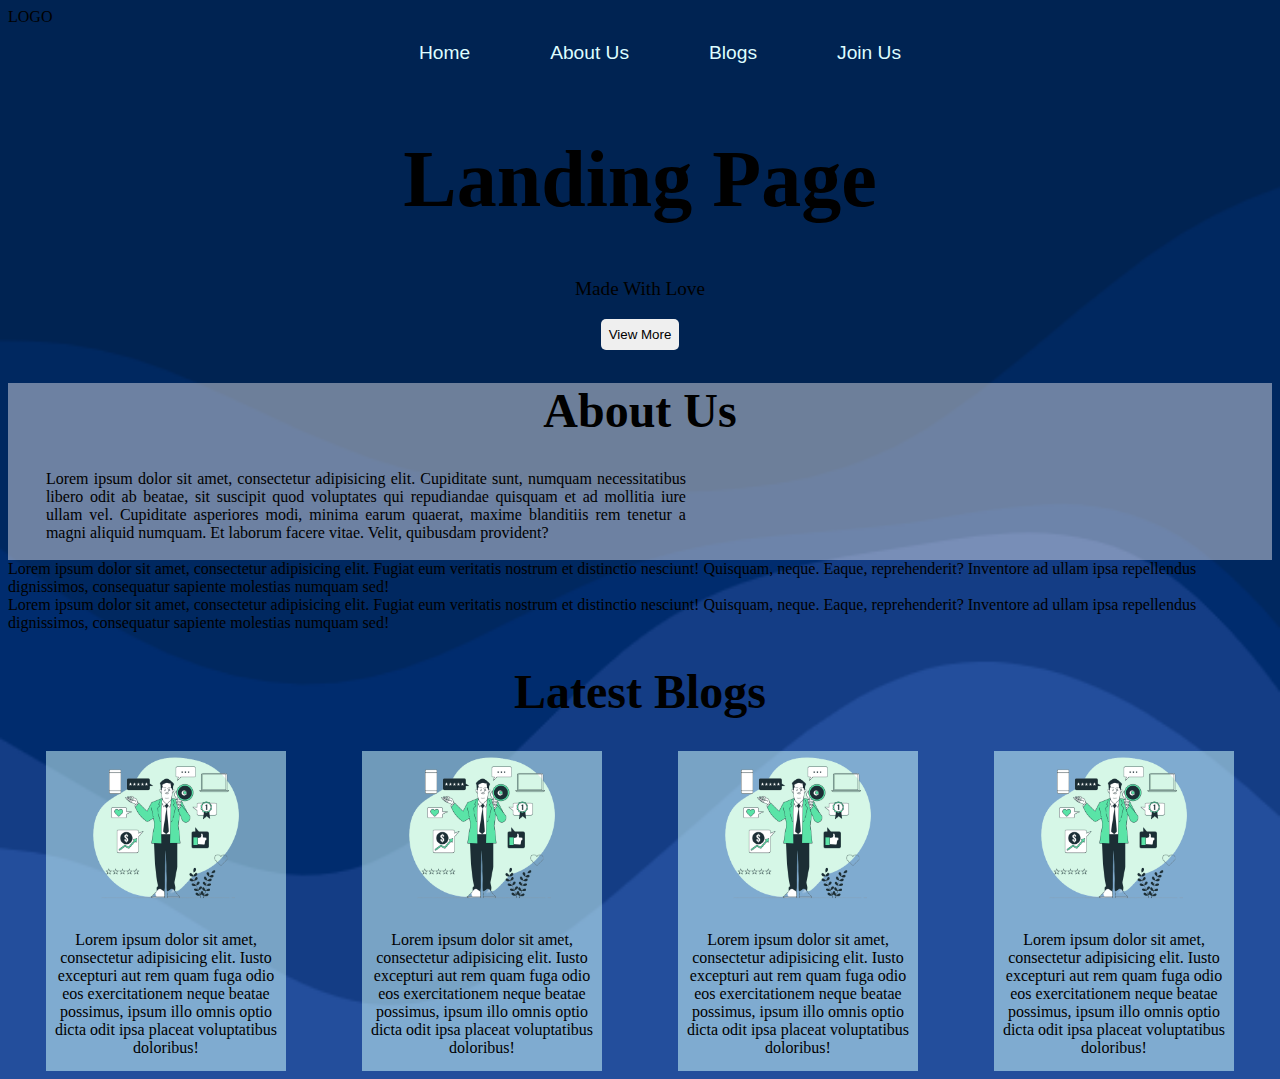
==== Task-2/index.html @ 08b1b06e "more sec" ====
<!DOCTYPE html>
<html lang="en">
<head>
    <meta charset="UTF-8">
    <meta name="viewport" content="width=device-width, initial-scale=1.0">
    <title>Landing Page</title>
    <link rel="stylesheet" href="style.css">
</head>
<body>
    <nav>
        <div class="logo">
            LOGO
        </div>
        <div class="navbar">
            <ul>
                <li>Home</li>
                <li>About Us</li>
                <li>Blogs</li>
                <li>Join Us</li>
            </ul>
        </div>
    </nav>

    <section class="sec-one">
        <div class="text-one">
            <h1>Landing Page</h1>
            <p>Made With Love</p>
            <button>View More</button>
        </div>

    </section>
    <section class="sec-two">
        <h1>About Us</h1>
        <div class="about-us">
            <div class="text-abt">
                Lorem ipsum dolor sit amet, consectetur adipisicing elit. Cupiditate sunt, numquam necessitatibus libero odit ab beatae, sit suscipit quod voluptates qui repudiandae quisquam et ad mollitia iure ullam vel. Cupiditate asperiores modi, minima earum quaerat, maxime blanditiis rem tenetur a magni aliquid numquam. Et laborum facere vitae. Velit, quibusdam provident?

            </div>
            <div class="img-abt">
                <!-- Image to be added -->
                <img src="" alt="">
            </div>
        </div>
    </section>

    <!--Services -->
    <section class="service">
        <div class="box-ser">
            <div class="up">
                <div class="img-ser">
                </div>
                <div class="txt-ser">
                    Lorem ipsum dolor sit amet, consectetur adipisicing elit. Fugiat eum veritatis nostrum et distinctio nesciunt! Quisquam, neque. Eaque, reprehenderit? Inventore ad ullam ipsa repellendus dignissimos, consequatur sapiente molestias numquam sed!
                    
                </div>
            </div>
            <div class="down">
                <div class="img-ser">
                    
                </div>
                <div class="txt-ser">
                    Lorem ipsum dolor sit amet, consectetur adipisicing elit. Fugiat eum veritatis nostrum et distinctio nesciunt! Quisquam, neque. Eaque, reprehenderit? Inventore ad ullam ipsa repellendus dignissimos, consequatur sapiente molestias numquam sed!
    
                </div>

            </div>
        </div>
    </section>

    <!-- Sections for Blogs -->
    <section class="sec-three">
        <h1> Latest Blogs</h1>
        <div class="blog">
            <div class="b-one box">
                <img src="images/about-me-img.png" alt="">
                <br>
                <p>Lorem ipsum dolor sit amet, consectetur adipisicing elit. Iusto excepturi aut rem quam fuga odio eos exercitationem neque beatae possimus, ipsum illo omnis optio dicta odit ipsa placeat voluptatibus doloribus!</p>
                
                
            </div>
            <div class="b-two box">
                <img src="images/about-me-img.png" alt="">
                <br>
                <p>Lorem ipsum dolor sit amet, consectetur adipisicing elit. Iusto excepturi aut rem quam fuga odio eos exercitationem neque beatae possimus, ipsum illo omnis optio dicta odit ipsa placeat voluptatibus doloribus!</p>
                
            </div>
            <div class="b-three box">
                <img src="images/about-me-img.png" alt="">
                <br>
                <p>Lorem ipsum dolor sit amet, consectetur adipisicing elit. Iusto excepturi aut rem quam fuga odio eos exercitationem neque beatae possimus, ipsum illo omnis optio dicta odit ipsa placeat voluptatibus doloribus!</p>
                
            </div>
            <div class="b-four box">
                <img src="images/about-me-img.png" alt="">
                <br>
                <p>Lorem ipsum dolor sit amet, consectetur adipisicing elit. Iusto excepturi aut rem quam fuga odio eos exercitationem neque beatae possimus, ipsum illo omnis optio dicta odit ipsa placeat voluptatibus doloribus!</p>
                
            </div>
        </div>
    </section>
    
</body>
</html>
---- Task-2/style.css ----
body{
    background-image: url("images/main-sec-one-bg.png");
    background-position: top;
    background-repeat: no-repeat;
    background-size: cover;
}
/* .navbar{
    
} */
.navbar ul{
    justify-content: center;
    display: flex;
    flex-wrap: wrap;
    gap: 5rem;
}
.navbar ul li{
    font-family: 'Lucida Sans', 'Lucida Sans Regular', 'Lucida Grande', 'Lucida Sans Unicode', Geneva, Verdana, sans-serif;
    color:rgb(222, 253, 255);
    list-style:none;
    font-size: larger;
}

/* Section One */
 .sec-one{
    display: flex;
    flex-wrap: wrap;
    justify-content: space-between;
 }


 .text-one{
    margin: auto;
    justify-content: center;
    text-align: center;
    margin-top: 5rem;
 }   

 .text-one{
    margin: auto;

}

 .text-one h1{
    font-size: 5rem;
}
.text-one p{
    text-align: center;
    margin-top: 0%;
    font-size:larger;
}

.text-one button{ 
    margin: auto;
    justify-content: center;
    text-align: center;
    border: 0px ;
    border-radius: 5px;
    padding: .5rem;
    transition-duration: .5s;
}
.text-one button:hover{
    cursor: pointer;
    background-color: rgba(245, 245, 245, 0.313) ;
    border-color: azure;
    transition-duration: .5s;


}

/* About Us */

.sec-two{
    margin: auto;
    border: 0px solid snow;
    background-color: rgba(255, 250, 250, 0.429);   
}
.sec-two h1{
    text-align: center;
    font-size: 3rem;
}
.about-us{
    margin: auto;
    text-align: center;
}
.about-us .text-abt{
    text-align: justify;
    width: 40rem;
    margin-left: 3%;
    
}
/* Services */

.service{
    display: flex;
    justify-content: space-around;
}

.box-ser{
    display: flex;
    flex-direction: column;

}

.up, .down{
    display: flex;
    justify-content: space-around;
    
}

/* Blogs */
.sec-three{

}

.sec-three h1{
    font-size: 3rem;
    text-align: center;
}

.blog{
    display: flex;
    flex-wrap: wrap;
    justify-content: space-around;
}
.box{
    justify-content: center;
    text-align: center;
    border: 0px solid bisque;
    background-color: rgba(212, 255, 255, 0.525);
}
.b-one, .b-two, .b-three, .b-four{
    width: 15rem;
    height: 20rem;
    
}
.box img{
    width: 10rem;
    align-items: center;
}
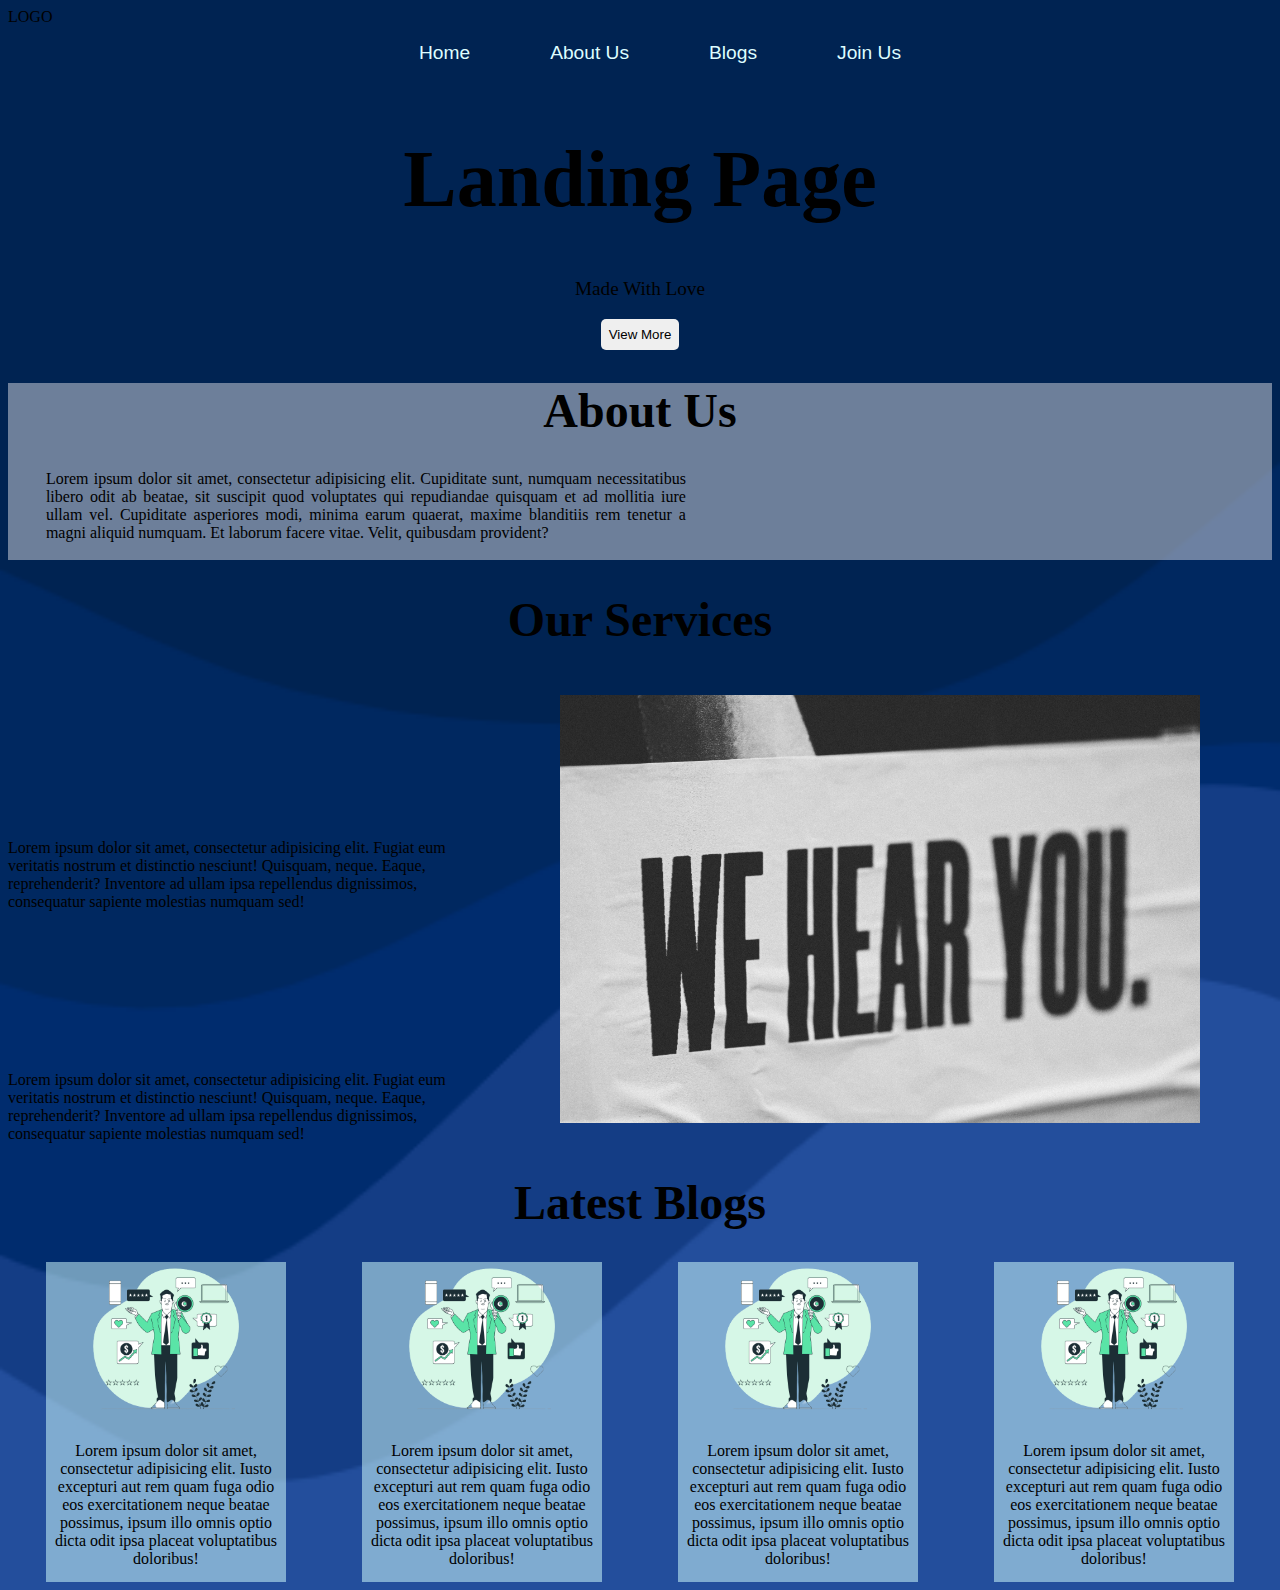
==== commit 08b1ce84: "Add" ====
--- a/Task-2/index.html
+++ b/Task-2/index.html
@@ -44,30 +44,37 @@
     </section>
 
     <!--Services -->
-    <section class="service">
-        <div class="box-ser">
-            <div class="up">
-                <div class="img-ser">
+    <div class="outer-ser">
+        <h1>Our Services</h1>
+
+        <section class="service">
+            <div class="box-ser">
+                <div class="up">
+                    <div class="img-ser">
+                    </div>
+                    <div class="txt-ser">
+                        Lorem ipsum dolor sit amet, consectetur adipisicing elit. Fugiat eum veritatis nostrum et distinctio nesciunt! Quisquam, neque. Eaque, reprehenderit? Inventore ad ullam ipsa repellendus dignissimos, consequatur sapiente molestias numquam sed!
+                        
+                    </div>
                 </div>
-                <div class="txt-ser">
-                    Lorem ipsum dolor sit amet, consectetur adipisicing elit. Fugiat eum veritatis nostrum et distinctio nesciunt! Quisquam, neque. Eaque, reprehenderit? Inventore ad ullam ipsa repellendus dignissimos, consequatur sapiente molestias numquam sed!
+                <div class="down">
+                    <div class="img-ser">
+                        
+                    </div>
+                    <div class="txt-ser">
+                        Lorem ipsum dolor sit amet, consectetur adipisicing elit. Fugiat eum veritatis nostrum et distinctio nesciunt! Quisquam, neque. Eaque, reprehenderit? Inventore ad ullam ipsa repellendus dignissimos, consequatur sapiente molestias numquam sed!
+                        
+                    </div>
                     
                 </div>
             </div>
-            <div class="down">
-                <div class="img-ser">
-                    
-                </div>
-                <div class="txt-ser">
-                    Lorem ipsum dolor sit amet, consectetur adipisicing elit. Fugiat eum veritatis nostrum et distinctio nesciunt! Quisquam, neque. Eaque, reprehenderit? Inventore ad ullam ipsa repellendus dignissimos, consequatur sapiente molestias numquam sed!
-    
-                </div>
-
+            <div class="img-box">
+                <img src="images/service-main.jpg" alt="">
             </div>
-        </div>
-    </section>
-
-    <!-- Sections for Blogs -->
+        </section>
+    </div>
+        
+        <!-- Sections for Blogs -->
     <section class="sec-three">
         <h1> Latest Blogs</h1>
         <div class="blog">
--- a/Task-2/style.css
+++ b/Task-2/style.css
@@ -92,19 +92,39 @@
 
 .service{
     display: flex;
+    flex-wrap: wrap;
     justify-content: space-around;
+}
+.outer-ser  h1{
+    text-align: center;
+    font-size:3rem;
 }
 
 .box-ser{
     display: flex;
     flex-direction: column;
-
+    flex-wrap: wrap;
 }
 
 .up, .down{
     display: flex;
+    flex-direction: column;
+    flex-wrap: wrap;
     justify-content: space-around;
-    
+    gap: 10rem;
+
+}
+.txt-ser{
+    width: 30rem;
+}
+
+.img-box{
+    margin: auto;
+}
+.img-box img{
+    margin: auto;
+    width: 40rem;
+    border-color:bisque;
 }
 
 /* Blogs */
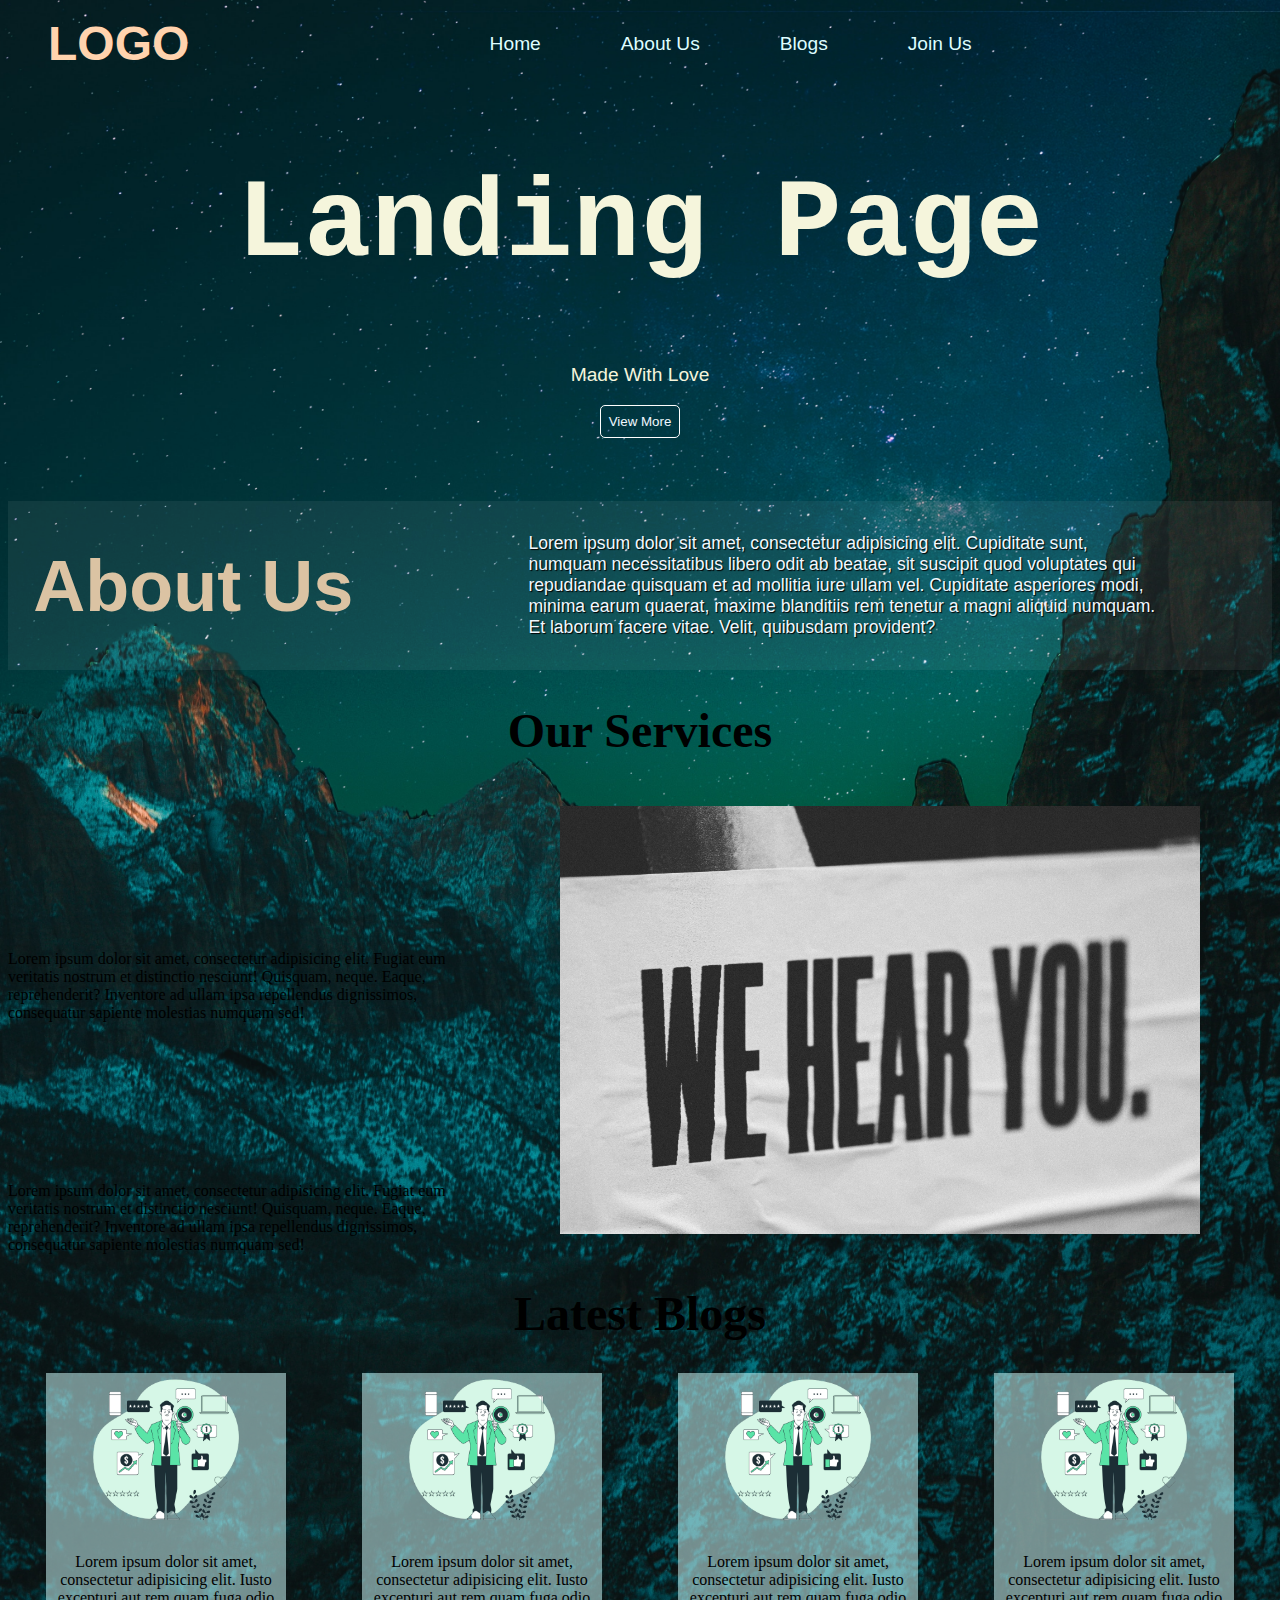
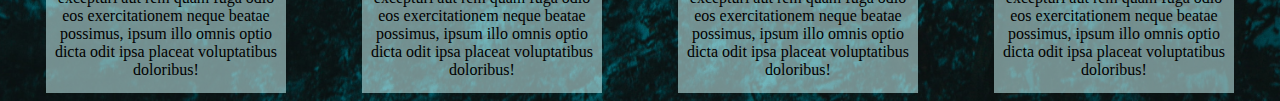
==== commit d1671ba4: "adding more" ====
--- a/Task-2/index.html
+++ b/Task-2/index.html
@@ -8,15 +8,18 @@
 </head>
 <body>
     <nav>
-        <div class="logo">
-            LOGO
-        </div>
         <div class="navbar">
             <ul>
-                <li>Home</li>
-                <li>About Us</li>
-                <li>Blogs</li>
-                <li>Join Us</li>
+                <div class="logo">
+                    LOGO
+                </div>
+                <div class="inside-ul">
+
+                    <li>Home</li>
+                    <li>About Us</li>
+                    <li>Blogs</li>
+                    <li>Join Us</li>
+                </div>
             </ul>
         </div>
     </nav>
@@ -29,19 +32,20 @@
         </div>
 
     </section>
+
+    <!-- About Section  -->
+<div class="outer-two">
+
     <section class="sec-two">
         <h1>About Us</h1>
         <div class="about-us">
             <div class="text-abt">
                 Lorem ipsum dolor sit amet, consectetur adipisicing elit. Cupiditate sunt, numquam necessitatibus libero odit ab beatae, sit suscipit quod voluptates qui repudiandae quisquam et ad mollitia iure ullam vel. Cupiditate asperiores modi, minima earum quaerat, maxime blanditiis rem tenetur a magni aliquid numquam. Et laborum facere vitae. Velit, quibusdam provident?
-
-            </div>
-            <div class="img-abt">
-                <!-- Image to be added -->
-                <img src="" alt="">
+                
             </div>
         </div>
     </section>
+</div>
 
     <!--Services -->
     <div class="outer-ser">
--- a/Task-2/style.css
+++ b/Task-2/style.css
@@ -1,13 +1,24 @@
 body{
-    background-image: url("images/main-sec-one-bg.png");
-    background-position: top;
+    background-image: url("images/bg-2.jpg");
+    background-position: center;
     background-repeat: no-repeat;
     background-size: cover;
 }
 /* .navbar{
     
 } */
-.navbar ul{
+nav .logo{
+    color: rgb(255, 211, 174);
+    font-family: 'Segoe UI', Tahoma, Geneva, Verdana, sans-serif;
+    font-weight: bolder;
+    font-size: 3rem;
+
+}
+.navbar ul {
+    display: flex;
+}
+.navbar ul .inside-ul{
+    margin: auto;
     justify-content: center;
     display: flex;
     flex-wrap: wrap;
@@ -20,7 +31,7 @@
     font-size: larger;
 }
 
-/* Section One */
+/* Section one */
  .sec-one{
     display: flex;
     flex-wrap: wrap;
@@ -29,6 +40,7 @@
 
 
  .text-one{
+    color:beige;
     margin: auto;
     justify-content: center;
     text-align: center;
@@ -41,52 +53,72 @@
 }
 
  .text-one h1{
-    font-size: 5rem;
+    font-size: 7rem;
+    font-family:'Courier New', Courier, monospace;
 }
 .text-one p{
     text-align: center;
     margin-top: 0%;
     font-size:larger;
+    font-family: Verdana, Geneva, Tahoma, sans-serif;
 }
 
 .text-one button{ 
     margin: auto;
     justify-content: center;
     text-align: center;
-    border: 0px ;
+    border: 1px solid rgb(255, 255, 255) ;
+    background-color: rgba(255, 255, 255, 0);
     border-radius: 5px;
     padding: .5rem;
+    color: aliceblue;
     transition-duration: .5s;
 }
 .text-one button:hover{
     cursor: pointer;
-    background-color: rgba(245, 245, 245, 0.313) ;
-    border-color: azure;
+    background-color: rgb(0, 0, 0) ;
+    border-color: rgb(0, 0, 0);
+    color: white;
     transition-duration: .5s;
 
 
 }
 
 /* About Us */
+.outer-two{
+    margin-top:5%;
+    justify-content:center;
+}
 
 .sec-two{
+    display: flex;
+    flex-wrap: wrap;
+    justify-content: space-around;
     margin: auto;
-    border: 0px solid snow;
-    background-color: rgba(255, 250, 250, 0.429);   
+    border: 0px solid rgba(255, 250, 250, 0.34);
+    background-color: rgba(255, 255, 255, 0.064);   
 }
 .sec-two h1{
+    margin: auto;
+    margin-left: 2%;
     text-align: center;
-    font-size: 3rem;
+    font-size: 4.5rem;
+    color:rgb(219, 195, 163);
+    font-family:'Franklin Gothic Medium', 'Arial Narrow', Arial, sans-serif;
 }
 .about-us{
     margin: auto;
+    padding: 2rem;
     text-align: center;
 }
 .about-us .text-abt{
-    text-align: justify;
+    text-align:left;
     width: 40rem;
-    margin-left: 3%;
-    
+    color:aliceblue;
+    font-family:Verdana, Geneva, Tahoma, sans-serif;
+    text-shadow: 1px 1px 1px black;
+    font-size: larger;
+    font-size: 1.1rem;
 }
 /* Services */
 
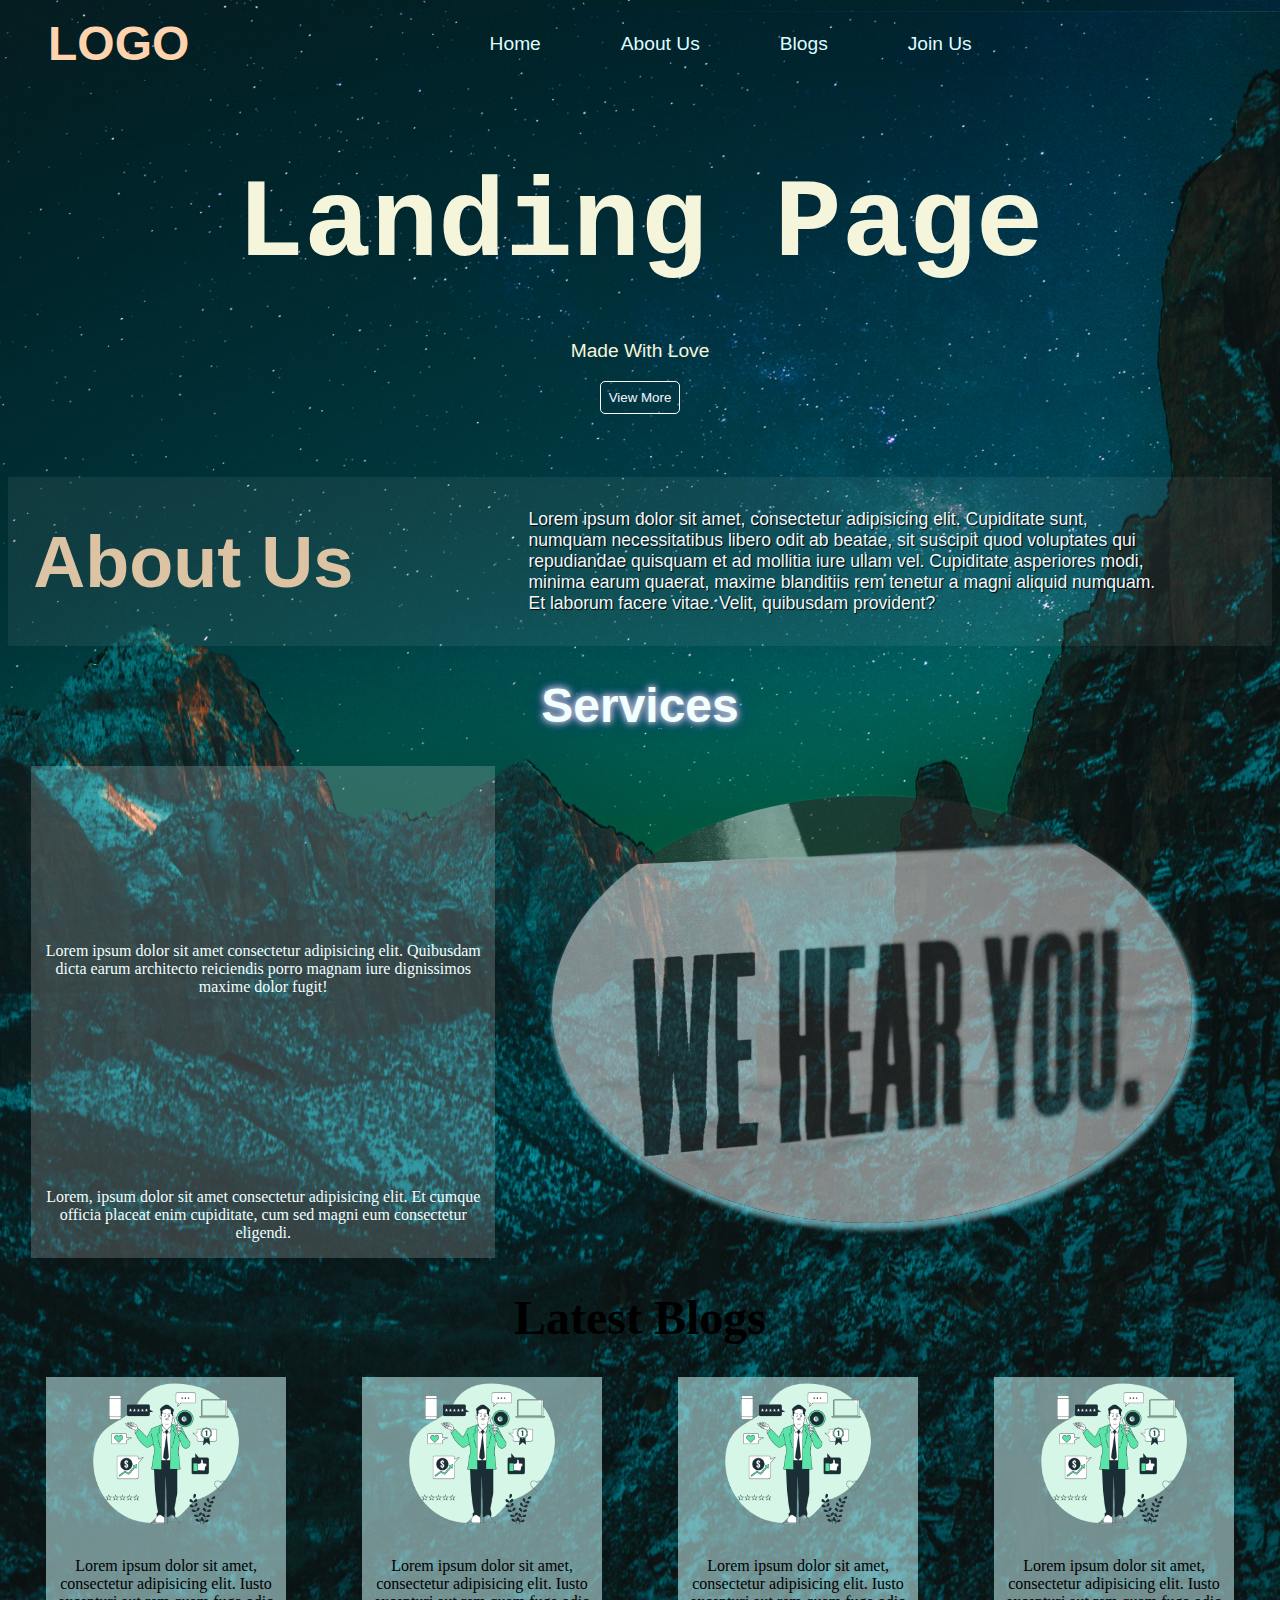
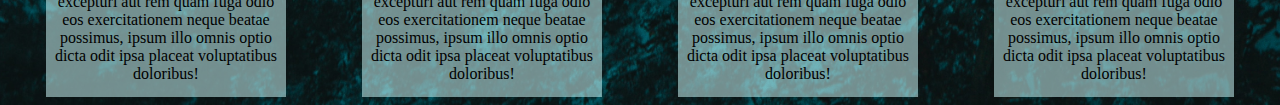
==== commit 0e183833: "add" ====
--- a/Task-2/index.html
+++ b/Task-2/index.html
@@ -49,7 +49,7 @@
 
     <!--Services -->
     <div class="outer-ser">
-        <h1>Our Services</h1>
+        <h1>Services</h1>
 
         <section class="service">
             <div class="box-ser">
@@ -57,8 +57,7 @@
                     <div class="img-ser">
                     </div>
                     <div class="txt-ser">
-                        Lorem ipsum dolor sit amet, consectetur adipisicing elit. Fugiat eum veritatis nostrum et distinctio nesciunt! Quisquam, neque. Eaque, reprehenderit? Inventore ad ullam ipsa repellendus dignissimos, consequatur sapiente molestias numquam sed!
-                        
+                            <p>Lorem ipsum dolor sit amet consectetur adipisicing elit. Quibusdam dicta earum architecto reiciendis porro magnam iure dignissimos maxime dolor fugit!</p>                        
                     </div>
                 </div>
                 <div class="down">
@@ -66,8 +65,7 @@
                         
                     </div>
                     <div class="txt-ser">
-                        Lorem ipsum dolor sit amet, consectetur adipisicing elit. Fugiat eum veritatis nostrum et distinctio nesciunt! Quisquam, neque. Eaque, reprehenderit? Inventore ad ullam ipsa repellendus dignissimos, consequatur sapiente molestias numquam sed!
-                        
+                        <p>Lorem, ipsum dolor sit amet consectetur adipisicing elit. Et cumque officia placeat enim cupiditate, cum sed magni eum consectetur eligendi.</p>                        
                     </div>
                     
                 </div>
--- a/Task-2/style.css
+++ b/Task-2/style.css
@@ -58,7 +58,7 @@
 }
 .text-one p{
     text-align: center;
-    margin-top: 0%;
+    margin-top: -3%;
     font-size:larger;
     font-family: Verdana, Geneva, Tahoma, sans-serif;
 }
@@ -128,8 +128,13 @@
     justify-content: space-around;
 }
 .outer-ser  h1{
+    color: azure;
+    text-shadow: 1px 1px 1px white;
+    border-color:yellow ;
+    text-shadow: 0 0 5px #b5b5b5, 0 0 10px #c0c0c07b, 0 0 10px #ffffff74, 0 0 10px rgb(102, 102, 214), 0 0 20px rgba(0, 0, 255, 0.269);
     text-align: center;
     font-size:3rem;
+    font-family: Verdana, Geneva, Tahoma, sans-serif;
 }
 
 .box-ser{
@@ -144,10 +149,17 @@
     flex-wrap: wrap;
     justify-content: space-around;
     gap: 10rem;
-
+    border: 0px solid white;
+    background-color: rgba(255, 255, 255, 0.185);
+    margin-left: 5%;
 }
 .txt-ser{
-    width: 30rem;
+    text-align: center;
+    align-items: center;
+    margin: auto;
+    justify-content: center;
+    width: 29rem;
+    color: azure;
 }
 
 .img-box{
@@ -156,7 +168,9 @@
 .img-box img{
     margin: auto;
     width: 40rem;
-    border-color:bisque;
+    box-shadow: 2px 5px 5px 2px rgb(160, 241, 255);
+    border-radius: 50%;
+    opacity: 60%;
 }
 
 /* Blogs */
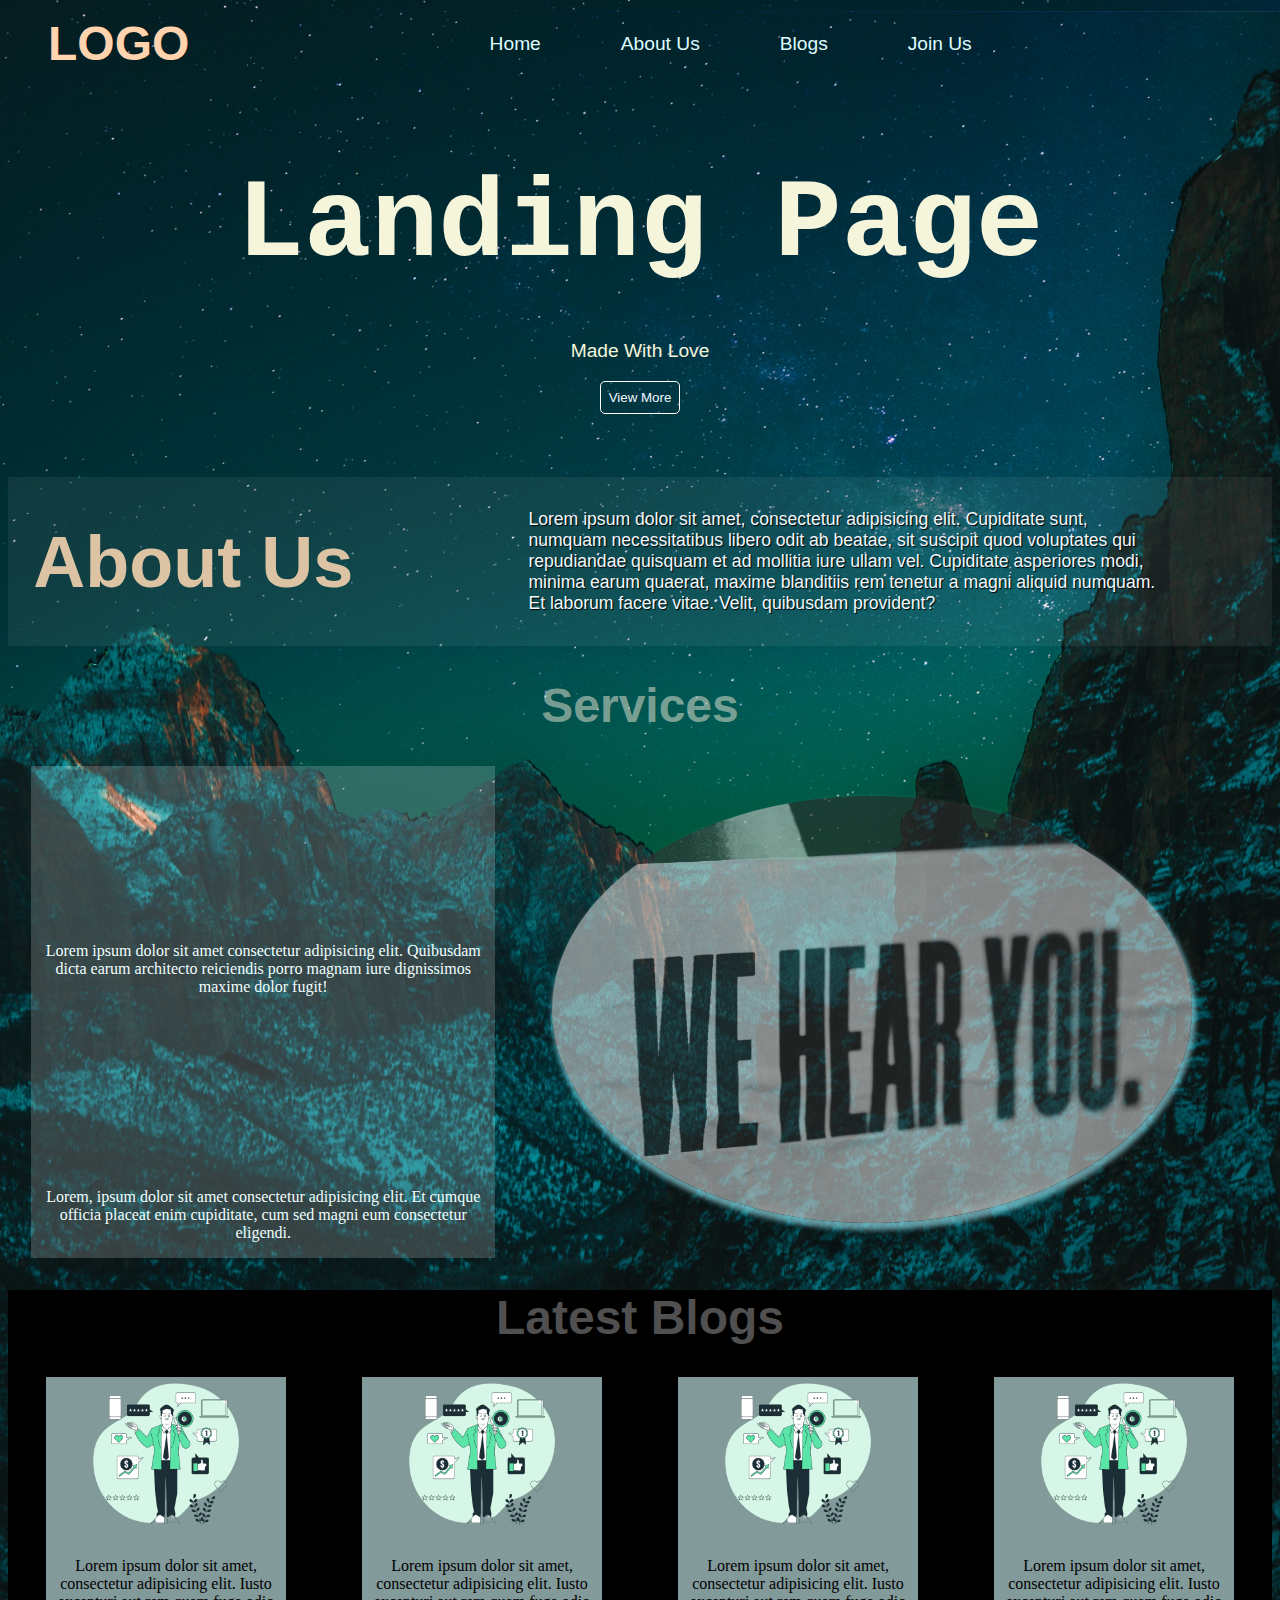
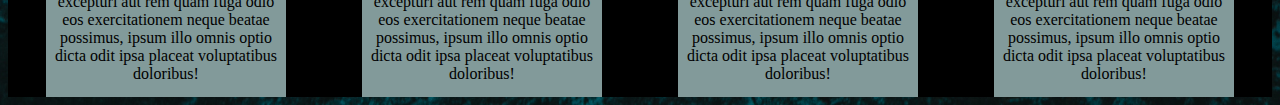
==== commit e9d8093f: "add" ====
--- a/Task-2/index.html
+++ b/Task-2/index.html
@@ -107,6 +107,17 @@
             </div>
         </div>
     </section>
+
+    <footer>
+        <div class="social">
+            <div class="logo">
+
+            </div>
+            <div class="connect">
+                
+            </div>
+        </div>
+    </footer>
     
 </body>
 </html>--- a/Task-2/style.css
+++ b/Task-2/style.css
@@ -121,17 +121,20 @@
     font-size: 1.1rem;
 }
 /* Services */
-
+.outer-ser{
+    justify-content: center;
+    align-items: center;
+}
 .service{
     display: flex;
     flex-wrap: wrap;
     justify-content: space-around;
 }
 .outer-ser  h1{
-    color: azure;
-    text-shadow: 1px 1px 1px white;
+    color:rgba(255, 241, 223, 0.495);
+    /* text-shadow: 1px 1px 1px white; */
     border-color:yellow ;
-    text-shadow: 0 0 5px #b5b5b5, 0 0 10px #c0c0c07b, 0 0 10px #ffffff74, 0 0 10px rgb(102, 102, 214), 0 0 20px rgba(0, 0, 255, 0.269);
+    /* text-shadow: 0 0 5px #b5b5b5, 0 0 10px #c0c0c07b, 0 0 10px #ffffff74, 0 0 10px rgb(102, 102, 214), 0 0 20px rgba(0, 0, 255, 0.269); */
     text-align: center;
     font-size:3rem;
     font-family: Verdana, Geneva, Tahoma, sans-serif;
@@ -175,12 +178,14 @@
 
 /* Blogs */
 .sec-three{
-
+    background-color: rgb(0, 0, 0);
 }
 
 .sec-three h1{
+    color:rgba(171, 171, 171, 0.47);
     font-size: 3rem;
     text-align: center;
+    font-family: Verdana, Geneva, Tahoma, sans-serif;
 }
 
 .blog{
@@ -192,7 +197,7 @@
     justify-content: center;
     text-align: center;
     border: 0px solid bisque;
-    background-color: rgba(212, 255, 255, 0.525);
+    background-color: rgba(216, 255, 255, 0.605);
 }
 .b-one, .b-two, .b-three, .b-four{
     width: 15rem;
@@ -203,3 +208,7 @@
     width: 10rem;
     align-items: center;
 }
+
+footer{
+    background-color: black;
+}
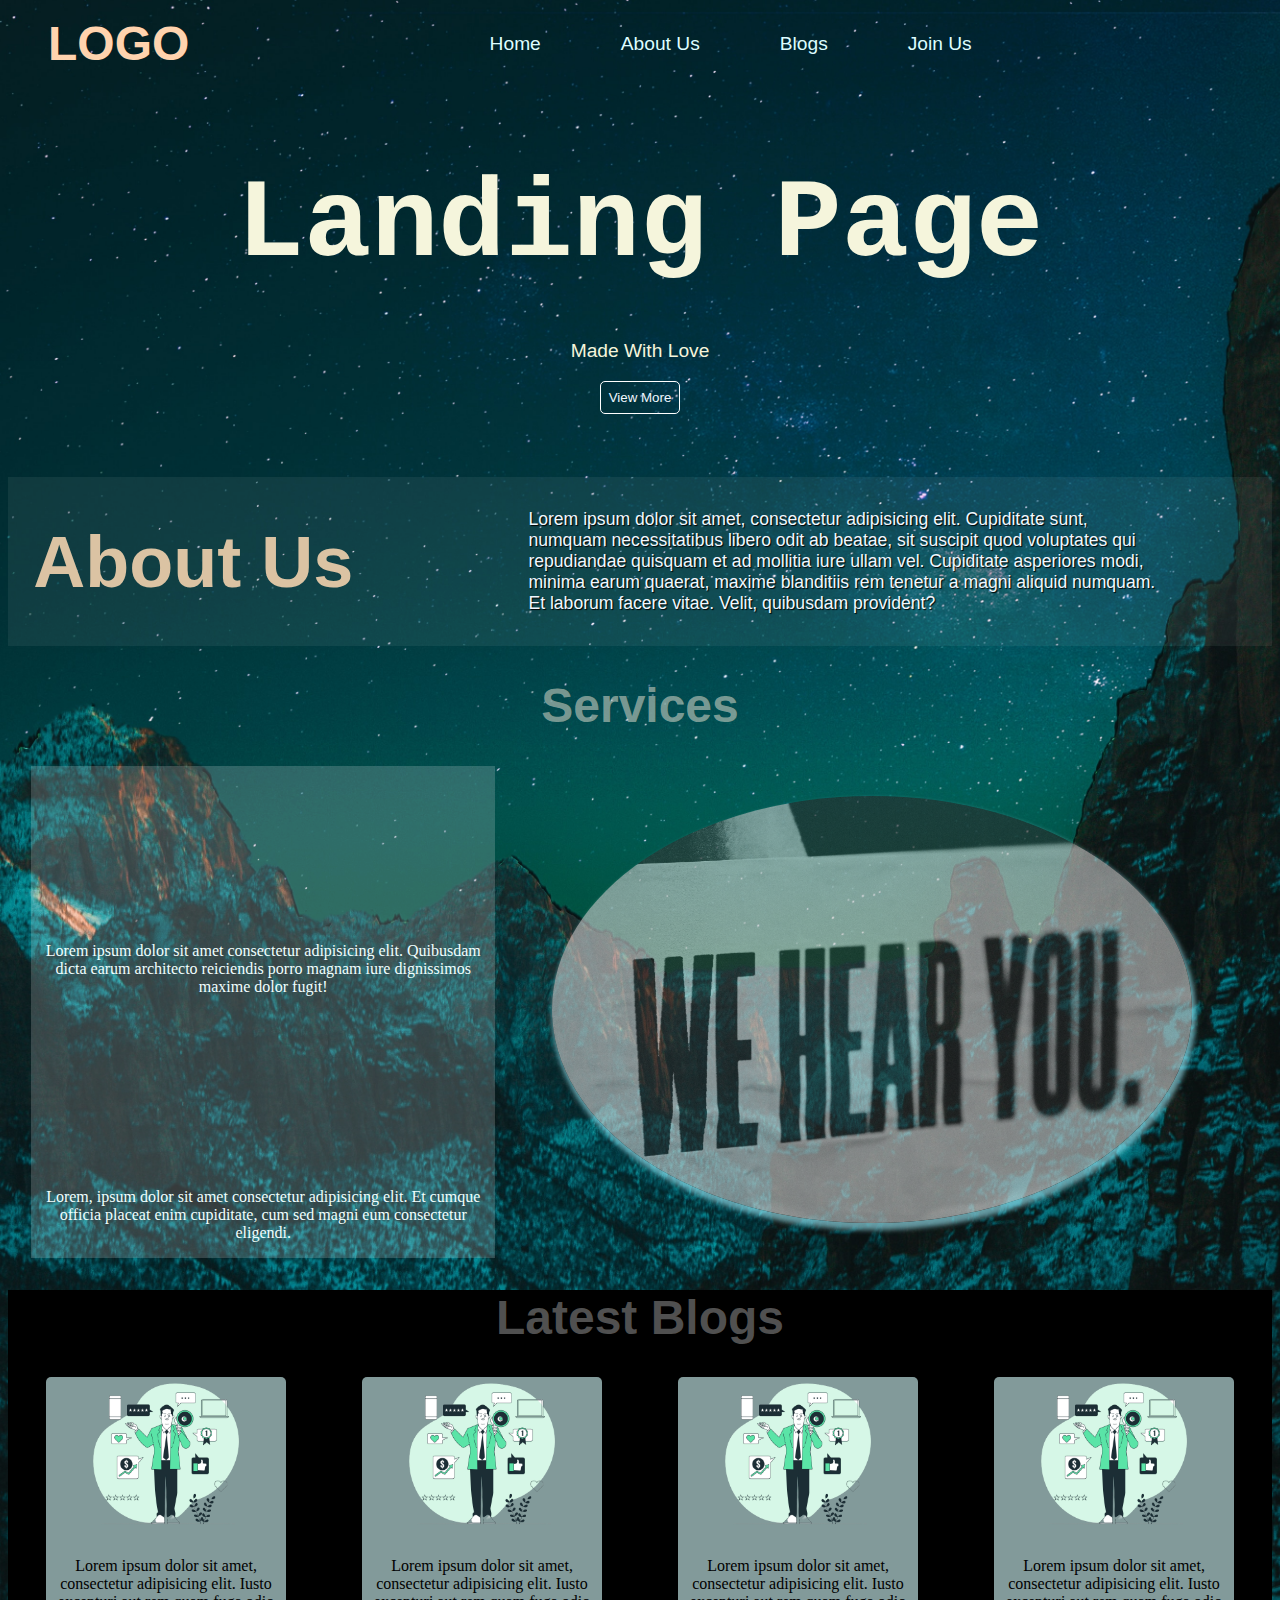
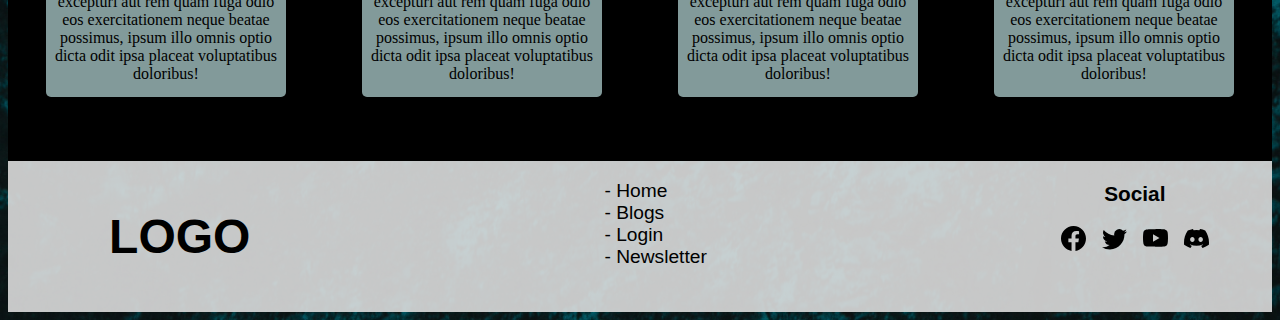
==== commit 3fd23c37: "add" ====
--- a/Task-2/index.html
+++ b/Task-2/index.html
@@ -110,11 +110,37 @@
 
     <footer>
         <div class="social">
-            <div class="logo">
-
+            <div class="foot-logo">
+                <p>LOGO</p>
             </div>
-            <div class="connect">
-                
+            <div class="quick-link">
+                <p>- Home <br> - Blogs <br> - Login <br> - Newsletter</p>
+            </div>
+            <div class="outer-connect">
+                <p>Social</p>
+                <div class="connect">
+                    <div class="facebook">
+                        <svg xmlns="http://www.w3.org/2000/svg" width="25" height="25" fill="currentColor" class="bi bi-facebook" viewBox="0 0 16 16">
+                            <path d="M16 8.049c0-4.446-3.582-8.05-8-8.05C3.58 0-.002 3.603-.002 8.05c0 4.017 2.926 7.347 6.75 7.951v-5.625h-2.03V8.05H6.75V6.275c0-2.017 1.195-3.131 3.022-3.131.876 0 1.791.157 1.791.157v1.98h-1.009c-.993 0-1.303.621-1.303 1.258v1.51h2.218l-.354 2.326H9.25V16c3.824-.604 6.75-3.934 6.75-7.951z"/>
+                        </svg>
+                    </div>
+                    <div class="twitter">
+                        <svg xmlns="http://www.w3.org/2000/svg" width="25" height="25" fill="currentColor" class="bi bi-twitter" viewBox="0 0 16 16">
+                            <path d="M5.026 15c6.038 0 9.341-5.003 9.341-9.334 0-.14 0-.282-.006-.422A6.685 6.685 0 0 0 16 3.542a6.658 6.658 0 0 1-1.889.518 3.301 3.301 0 0 0 1.447-1.817 6.533 6.533 0 0 1-2.087.793A3.286 3.286 0 0 0 7.875 6.03a9.325 9.325 0 0 1-6.767-3.429 3.289 3.289 0 0 0 1.018 4.382A3.323 3.323 0 0 1 .64 6.575v.045a3.288 3.288 0 0 0 2.632 3.218 3.203 3.203 0 0 1-.865.115 3.23 3.23 0 0 1-.614-.057 3.283 3.283 0 0 0 3.067 2.277A6.588 6.588 0 0 1 .78 13.58a6.32 6.32 0 0 1-.78-.045A9.344 9.344 0 0 0 5.026 15z"/>
+                        </svg>
+                    </div>
+                    <div class="youtube">
+                        <svg xmlns="http://www.w3.org/2000/svg" width="25" height="25" fill="currentColor" class="bi bi-youtube" viewBox="0 0 16 16">
+                            <path d="M8.051 1.999h.089c.822.003 4.987.033 6.11.335a2.01 2.01 0 0 1 1.415 1.42c.101.38.172.883.22 1.402l.01.104.022.26.008.104c.065.914.073 1.77.074 1.957v.075c-.001.194-.01 1.108-.082 2.06l-.008.105-.009.104c-.05.572-.124 1.14-.235 1.558a2.007 2.007 0 0 1-1.415 1.42c-1.16.312-5.569.334-6.18.335h-.142c-.309 0-1.587-.006-2.927-.052l-.17-.006-.087-.004-.171-.007-.171-.007c-1.11-.049-2.167-.128-2.654-.26a2.007 2.007 0 0 1-1.415-1.419c-.111-.417-.185-.986-.235-1.558L.09 9.82l-.008-.104A31.4 31.4 0 0 1 0 7.68v-.123c.002-.215.01-.958.064-1.778l.007-.103.003-.052.008-.104.022-.26.01-.104c.048-.519.119-1.023.22-1.402a2.007 2.007 0 0 1 1.415-1.42c.487-.13 1.544-.21 2.654-.26l.17-.007.172-.006.086-.003.171-.007A99.788 99.788 0 0 1 7.858 2h.193zM6.4 5.209v4.818l4.157-2.408L6.4 5.209z"/>
+                        </svg>
+                    </div>
+                    <div class="discord">
+                        <svg xmlns="http://www.w3.org/2000/svg" width="25" height="25" fill="currentColor" class="bi bi-discord" viewBox="0 0 16 16">
+                            <path d="M13.545 2.907a13.227 13.227 0 0 0-3.257-1.011.05.05 0 0 0-.052.025c-.141.25-.297.577-.406.833a12.19 12.19 0 0 0-3.658 0 8.258 8.258 0 0 0-.412-.833.051.051 0 0 0-.052-.025c-1.125.194-2.22.534-3.257 1.011a.041.041 0 0 0-.021.018C.356 6.024-.213 9.047.066 12.032c.001.014.01.028.021.037a13.276 13.276 0 0 0 3.995 2.02.05.05 0 0 0 .056-.019c.308-.42.582-.863.818-1.329a.05.05 0 0 0-.01-.059.051.051 0 0 0-.018-.011 8.875 8.875 0 0 1-1.248-.595.05.05 0 0 1-.02-.066.051.051 0 0 1 .015-.019c.084-.063.168-.129.248-.195a.05.05 0 0 1 .051-.007c2.619 1.196 5.454 1.196 8.041 0a.052.052 0 0 1 .053.007c.08.066.164.132.248.195a.051.051 0 0 1-.004.085 8.254 8.254 0 0 1-1.249.594.05.05 0 0 0-.03.03.052.052 0 0 0 .003.041c.24.465.515.909.817 1.329a.05.05 0 0 0 .056.019 13.235 13.235 0 0 0 4.001-2.02.049.049 0 0 0 .021-.037c.334-3.451-.559-6.449-2.366-9.106a.034.034 0 0 0-.02-.019Zm-8.198 7.307c-.789 0-1.438-.724-1.438-1.612 0-.889.637-1.613 1.438-1.613.807 0 1.45.73 1.438 1.613 0 .888-.637 1.612-1.438 1.612Zm5.316 0c-.788 0-1.438-.724-1.438-1.612 0-.889.637-1.613 1.438-1.613.807 0 1.451.73 1.438 1.613 0 .888-.631 1.612-1.438 1.612Z"/>
+                        </svg>
+                    </div>
+                    
+                </div>
             </div>
         </div>
     </footer>
--- a/Task-2/style.css
+++ b/Task-2/style.css
@@ -179,6 +179,7 @@
 /* Blogs */
 .sec-three{
     background-color: rgb(0, 0, 0);
+    padding-bottom: 4rem;
 }
 
 .sec-three h1{
@@ -198,6 +199,7 @@
     text-align: center;
     border: 0px solid bisque;
     background-color: rgba(216, 255, 255, 0.605);
+    border-radius: 5px;
 }
 .b-one, .b-two, .b-three, .b-four{
     width: 15rem;
@@ -209,6 +211,41 @@
     align-items: center;
 }
 
+/* Footer */
+
 footer{
-    background-color: black;
-}
+    background-color: rgba(221, 221, 221, 0.895);
+}
+.social{
+    display: flex;
+    justify-content: space-between;
+}
+.foot-logo{
+    /* margin: auto; */
+    margin-left: 8%;
+    font-size: 3rem;
+    font-family: Verdana, Geneva, Tahoma, sans-serif;
+    font-weight: bolder;
+
+}
+
+.quick-link{
+    font-size: 1.2rem;
+    font-family:'Segoe UI', Tahoma, Geneva, Verdana, sans-serif;
+}
+.quick-link p:hover{
+    cursor: pointer;
+}
+.outer-connect{
+    font-size: 1.3rem;
+    font-weight: bolder;
+    justify-content:center;
+    text-align: center;
+    font-family:'Lucida Sans', 'Lucida Sans Regular', 'Lucida Grande', 'Lucida Sans Unicode', Geneva, Verdana, sans-serif;
+    margin-right: 5%;
+}
+
+.connect{
+    display: flex;
+    gap: 1rem;
+}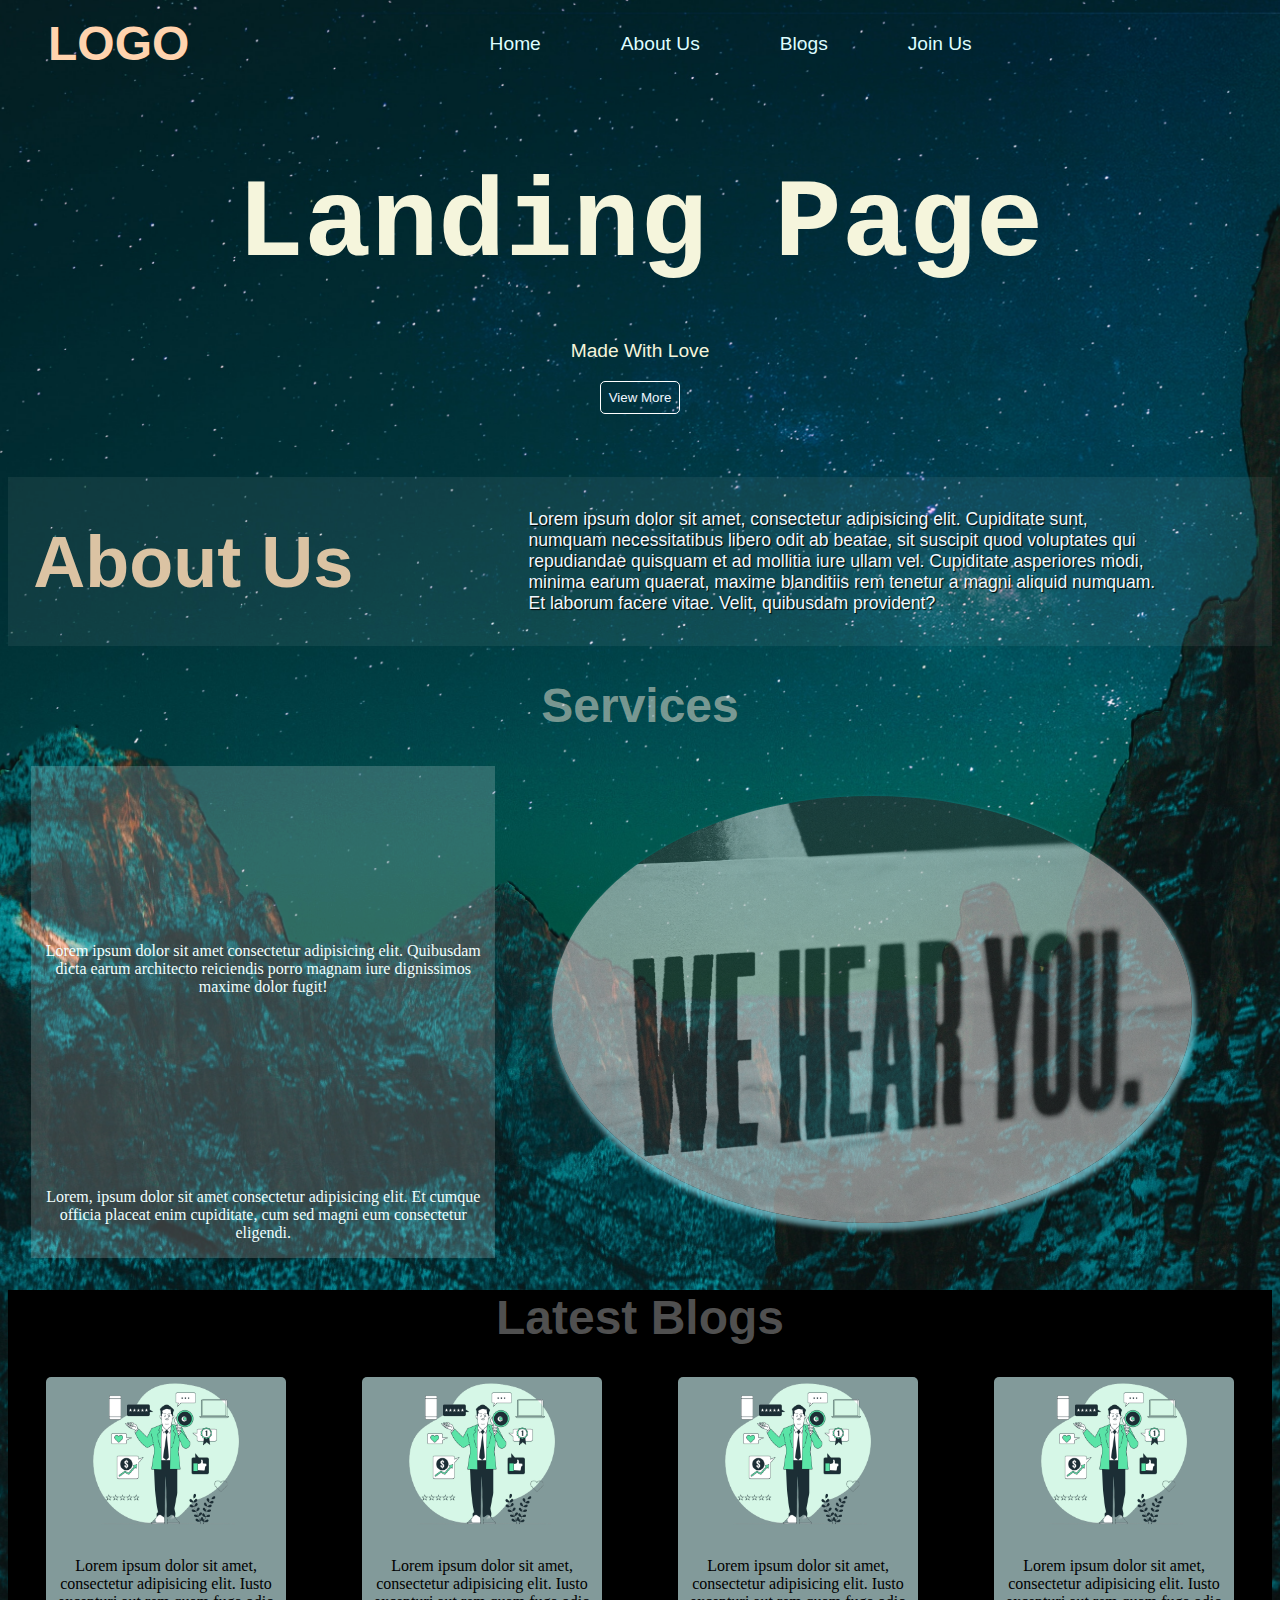
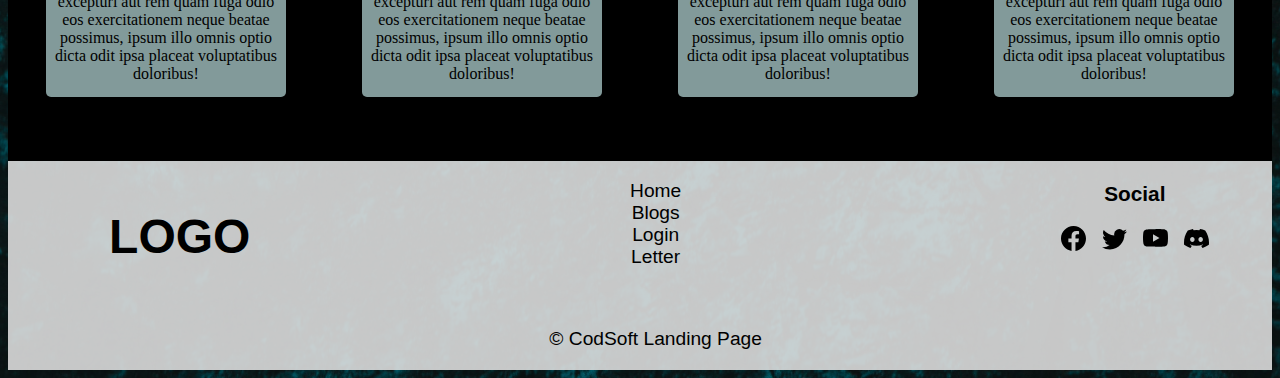
==== commit 309b0572: "change" ====
--- a/Task-2/index.html
+++ b/Task-2/index.html
@@ -114,7 +114,11 @@
                 <p>LOGO</p>
             </div>
             <div class="quick-link">
-                <p>- Home <br> - Blogs <br> - Login <br> - Newsletter</p>
+                <p> Home <br>  Blogs <br>  Login <br>  Letter</p>
+                <br>
+                <div class="end">
+                    <p>&copy CodSoft Landing Page</p>
+                </div>
             </div>
             <div class="outer-connect">
                 <p>Social</p>
--- a/Task-2/style.css
+++ b/Task-2/style.css
@@ -230,11 +230,17 @@
 }
 
 .quick-link{
+    text-align: center;
     font-size: 1.2rem;
     font-family:'Segoe UI', Tahoma, Geneva, Verdana, sans-serif;
 }
 .quick-link p:hover{
     cursor: pointer;
+}
+
+.end{
+    justify-content: center;
+    text-align: center;
 }
 .outer-connect{
     font-size: 1.3rem;
@@ -248,4 +254,27 @@
 .connect{
     display: flex;
     gap: 1rem;
+}
+
+.facebook:hover{
+    cursor: pointer;
+    color: blue;
+    transition-duration: .5s;
+}
+.twitter:hover{
+    cursor: pointer;
+    color:rgb(26, 144, 176);
+    transition-duration: .5s;
+}
+.youtube:hover{
+    cursor: pointer;
+    color:red;
+    transition-duration: .5s;
+
+}
+.discord:hover{
+    cursor: pointer;
+    color:purple;
+    transition-duration: .5s;
+
 }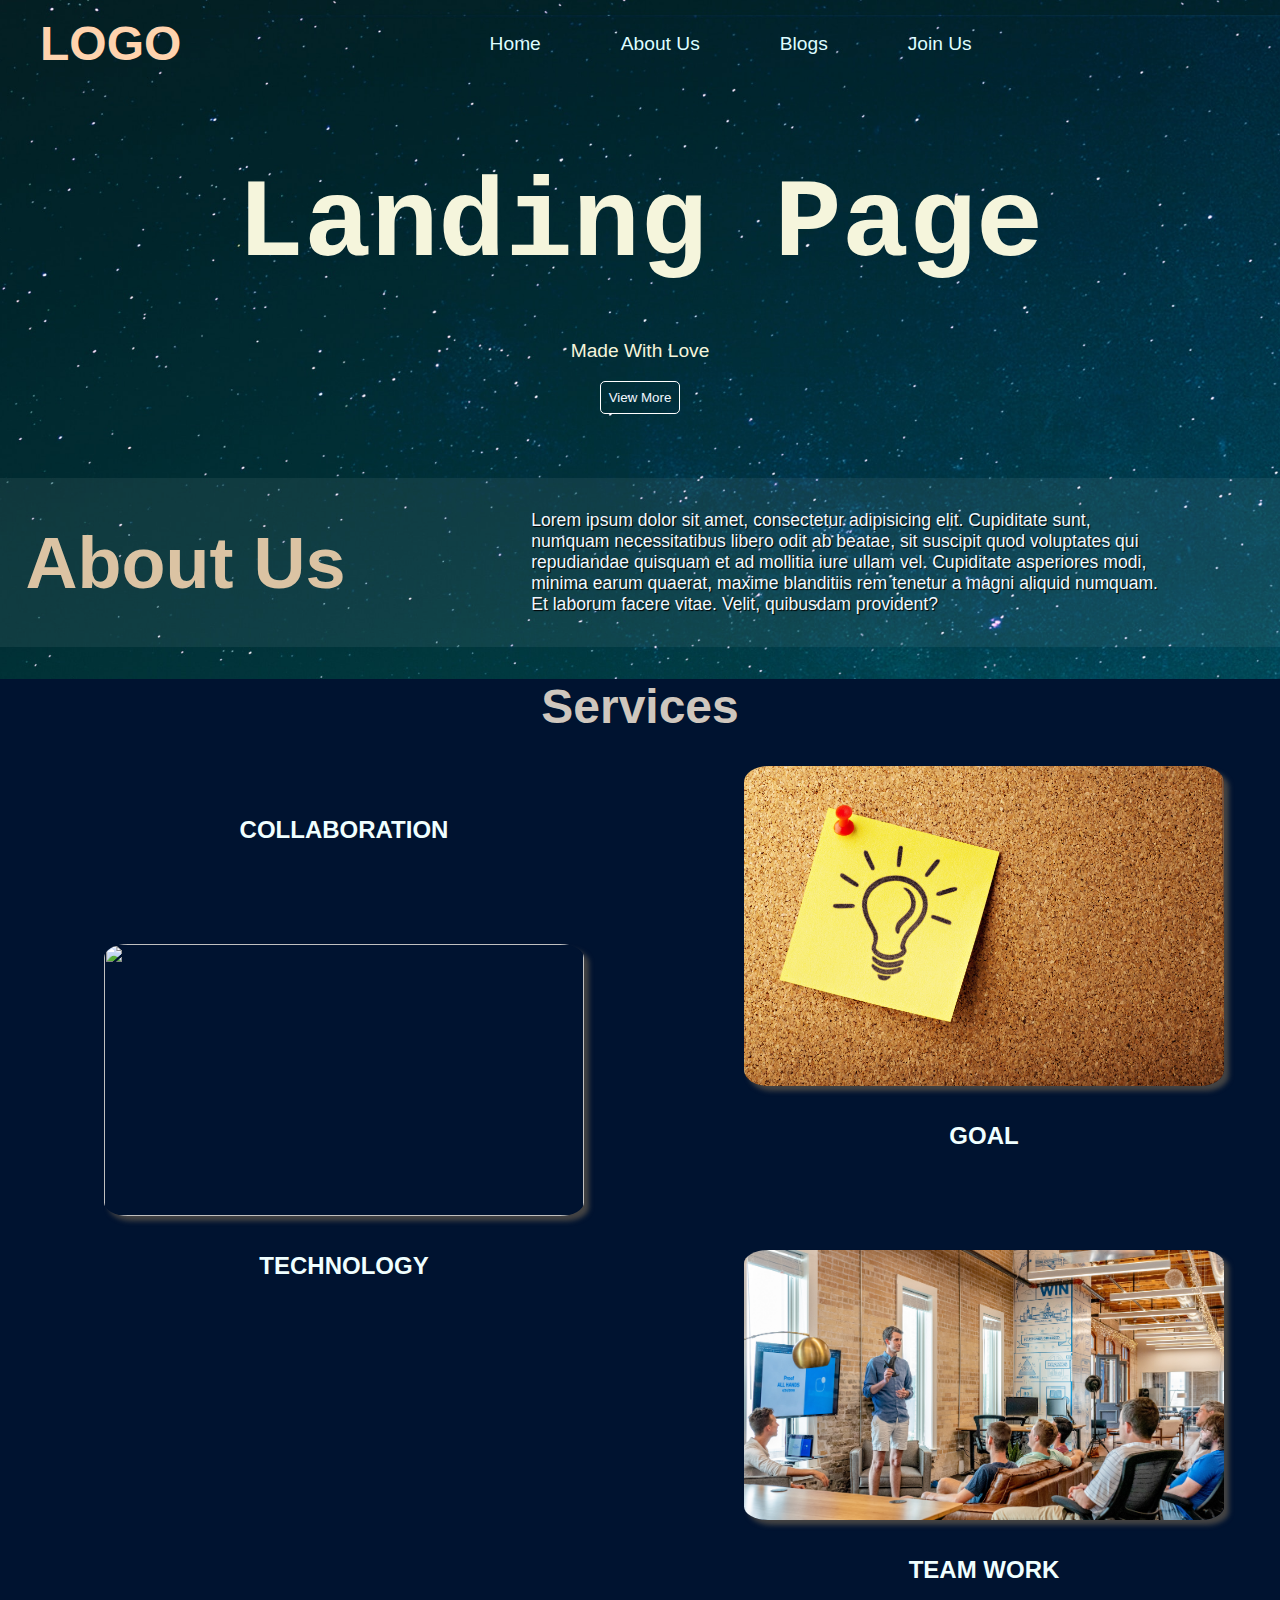
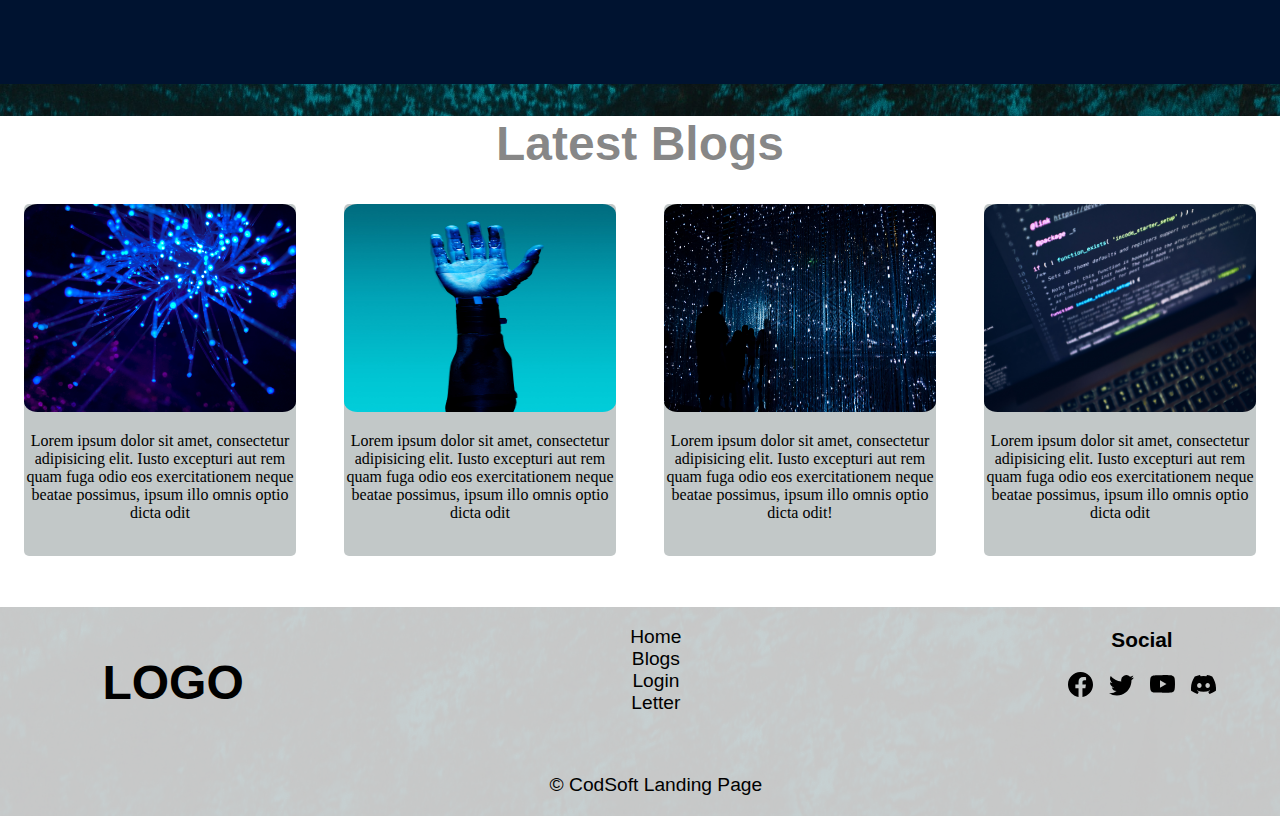
==== commit 8f093dfc: "changes" ====
--- a/Task-2/index.html
+++ b/Task-2/index.html
@@ -55,24 +55,42 @@
             <div class="box-ser">
                 <div class="up">
                     <div class="img-ser">
+                        <img src="images/collab.jpg" alt="">
                     </div>
                     <div class="txt-ser">
-                            <p>Lorem ipsum dolor sit amet consectetur adipisicing elit. Quibusdam dicta earum architecto reiciendis porro magnam iure dignissimos maxime dolor fugit!</p>                        
+                            <p>COLLABORATION</p>                        
                     </div>
                 </div>
                 <div class="down">
                     <div class="img-ser">
-                        
+                        <img  id="tech" src="images/Tech.jpg" alt="">
                     </div>
                     <div class="txt-ser">
-                        <p>Lorem, ipsum dolor sit amet consectetur adipisicing elit. Et cumque officia placeat enim cupiditate, cum sed magni eum consectetur eligendi.</p>                        
+                        <p>TECHNOLOGY</p>                        
                     </div>
                     
                 </div>
             </div>
-            <div class="img-box">
-                <img src="images/service-main.jpg" alt="">
+            <div class="box-ser">
+                <div class="up">
+                    <div class="img-ser">
+                        <img src="images/Goal.jpg" alt="">
+                    </div>
+                    <div class="txt-ser">
+                            <p>GOAL </p>                        
+                    </div>
+                </div>
+                <div class="down">
+                    <div class="img-ser">
+                        <img src="images/teamwork.jpg" alt="">
+                    </div>
+                    <div class="txt-ser">
+                        <p>TEAM WORK</p>                        
+                    </div>
+                    
+                </div>
             </div>
+
         </section>
     </div>
         
@@ -81,28 +99,28 @@
         <h1> Latest Blogs</h1>
         <div class="blog">
             <div class="b-one box">
-                <img src="images/about-me-img.png" alt="">
+                <img src="images/b-1.jpg" alt="">
                 <br>
-                <p>Lorem ipsum dolor sit amet, consectetur adipisicing elit. Iusto excepturi aut rem quam fuga odio eos exercitationem neque beatae possimus, ipsum illo omnis optio dicta odit ipsa placeat voluptatibus doloribus!</p>
+                <p>Lorem ipsum dolor sit amet, consectetur adipisicing elit. Iusto excepturi aut rem quam fuga odio eos exercitationem neque beatae possimus, ipsum illo omnis optio dicta odit </p>
                 
                 
             </div>
             <div class="b-two box">
-                <img src="images/about-me-img.png" alt="">
+                <img src="images/b-2.jpg" alt="">
                 <br>
-                <p>Lorem ipsum dolor sit amet, consectetur adipisicing elit. Iusto excepturi aut rem quam fuga odio eos exercitationem neque beatae possimus, ipsum illo omnis optio dicta odit ipsa placeat voluptatibus doloribus!</p>
+                <p>Lorem ipsum dolor sit amet, consectetur adipisicing elit. Iusto excepturi aut rem quam fuga odio eos exercitationem neque beatae possimus, ipsum illo omnis optio dicta odit </p>
                 
             </div>
             <div class="b-three box">
-                <img src="images/about-me-img.png" alt="">
+                <img src="images/b-3.jpg" alt="">
                 <br>
-                <p>Lorem ipsum dolor sit amet, consectetur adipisicing elit. Iusto excepturi aut rem quam fuga odio eos exercitationem neque beatae possimus, ipsum illo omnis optio dicta odit ipsa placeat voluptatibus doloribus!</p>
+                <p>Lorem ipsum dolor sit amet, consectetur adipisicing elit. Iusto excepturi aut rem quam fuga odio eos exercitationem neque beatae possimus, ipsum illo omnis optio dicta odit!</p>
                 
             </div>
             <div class="b-four box">
-                <img src="images/about-me-img.png" alt="">
+                <img src="images/b-4.jpg" alt="">
                 <br>
-                <p>Lorem ipsum dolor sit amet, consectetur adipisicing elit. Iusto excepturi aut rem quam fuga odio eos exercitationem neque beatae possimus, ipsum illo omnis optio dicta odit ipsa placeat voluptatibus doloribus!</p>
+                <p>Lorem ipsum dolor sit amet, consectetur adipisicing elit. Iusto excepturi aut rem quam fuga odio eos exercitationem neque beatae possimus, ipsum illo omnis optio dicta odit </p>
                 
             </div>
         </div>
--- a/Task-2/style.css
+++ b/Task-2/style.css
@@ -1,8 +1,13 @@
+body{
+    margin: 0%;
+    padding: 0%;
+}
 body{
     background-image: url("images/bg-2.jpg");
     background-position: center;
     background-repeat: no-repeat;
     background-size: cover;
+
 }
 /* .navbar{
     
@@ -124,6 +129,7 @@
 .outer-ser{
     justify-content: center;
     align-items: center;
+    background-color: rgb(0, 19, 48);
 }
 .service{
     display: flex;
@@ -131,9 +137,8 @@
     justify-content: space-around;
 }
 .outer-ser  h1{
-    color:rgba(255, 241, 223, 0.495);
+    color:rgba(255, 241, 223, 0.822);
     /* text-shadow: 1px 1px 1px white; */
-    border-color:yellow ;
     /* text-shadow: 0 0 5px #b5b5b5, 0 0 10px #c0c0c07b, 0 0 10px #ffffff74, 0 0 10px rgb(102, 102, 214), 0 0 20px rgba(0, 0, 255, 0.269); */
     text-align: center;
     font-size:3rem;
@@ -145,15 +150,32 @@
     flex-direction: column;
     flex-wrap: wrap;
 }
-
+.img-ser{
+    justify-content: center;
+    margin: 0;
+}
+.img-ser img{
+    width: 30rem;
+    border-radius: 5%;
+    box-shadow: 5px 5px 5px rgb(68, 68, 68);
+    transition-duration: .5s;
+}
+.img-ser img:hover{
+    box-shadow: 10px 5px 5px rgb(68, 68, 68);
+    transition-duration: .5s;
+}
+#tech{
+    height: 17rem;
+}
 .up, .down{
     display: flex;
     flex-direction: column;
     flex-wrap: wrap;
     justify-content: space-around;
     gap: 10rem;
-    border: 0px solid white;
-    background-color: rgba(255, 255, 255, 0.185);
+    /* border: 0px solid white; */
+    border-radius: 5% 5% 0% 0%;
+    /* background-color: rgba(255, 255, 255, 0.185); */
     margin-left: 5%;
 }
 .txt-ser{
@@ -164,7 +186,12 @@
     width: 29rem;
     color: azure;
 }
-
+.txt-ser p{
+    font-family: 'Segoe UI', Tahoma, Geneva, Verdana, sans-serif;
+    font-weight: bolder;
+    font-size: 1.5rem;
+    margin-top: -8rem;
+}
 .img-box{
     margin: auto;
 }
@@ -178,12 +205,12 @@
 
 /* Blogs */
 .sec-three{
-    background-color: rgb(0, 0, 0);
-    padding-bottom: 4rem;
+    background-color: rgb(255, 255, 255);
+    padding-bottom: 4%;
 }
 
 .sec-three h1{
-    color:rgba(171, 171, 171, 0.47);
+    color:rgba(0, 0, 0, 0.47);
     font-size: 3rem;
     text-align: center;
     font-family: Verdana, Geneva, Tahoma, sans-serif;
@@ -198,17 +225,26 @@
     justify-content: center;
     text-align: center;
     border: 0px solid bisque;
-    background-color: rgba(216, 255, 255, 0.605);
+    border-radius: 5%;        
+    background-color: rgba(62, 79, 79, 0.315);
     border-radius: 5px;
+    transition-duration: .5s;
+}
+.box:hover{
+    background-color: rgba(62, 79, 79, 0.123);
+    box-shadow: 2px 1px 2px 2px rgba(0, 0, 0, 0.406);
+    transition-duration: .5s;
 }
 .b-one, .b-two, .b-three, .b-four{
-    width: 15rem;
-    height: 20rem;
-    
+    width: 17rem;
+    height: 22rem;
+    cursor: pointer;
 }
 .box img{
-    width: 10rem;
+    width: 17rem;
+    height: 13rem;
     align-items: center;
+    border-radius: 5%;        
 }
 
 /* Footer */
